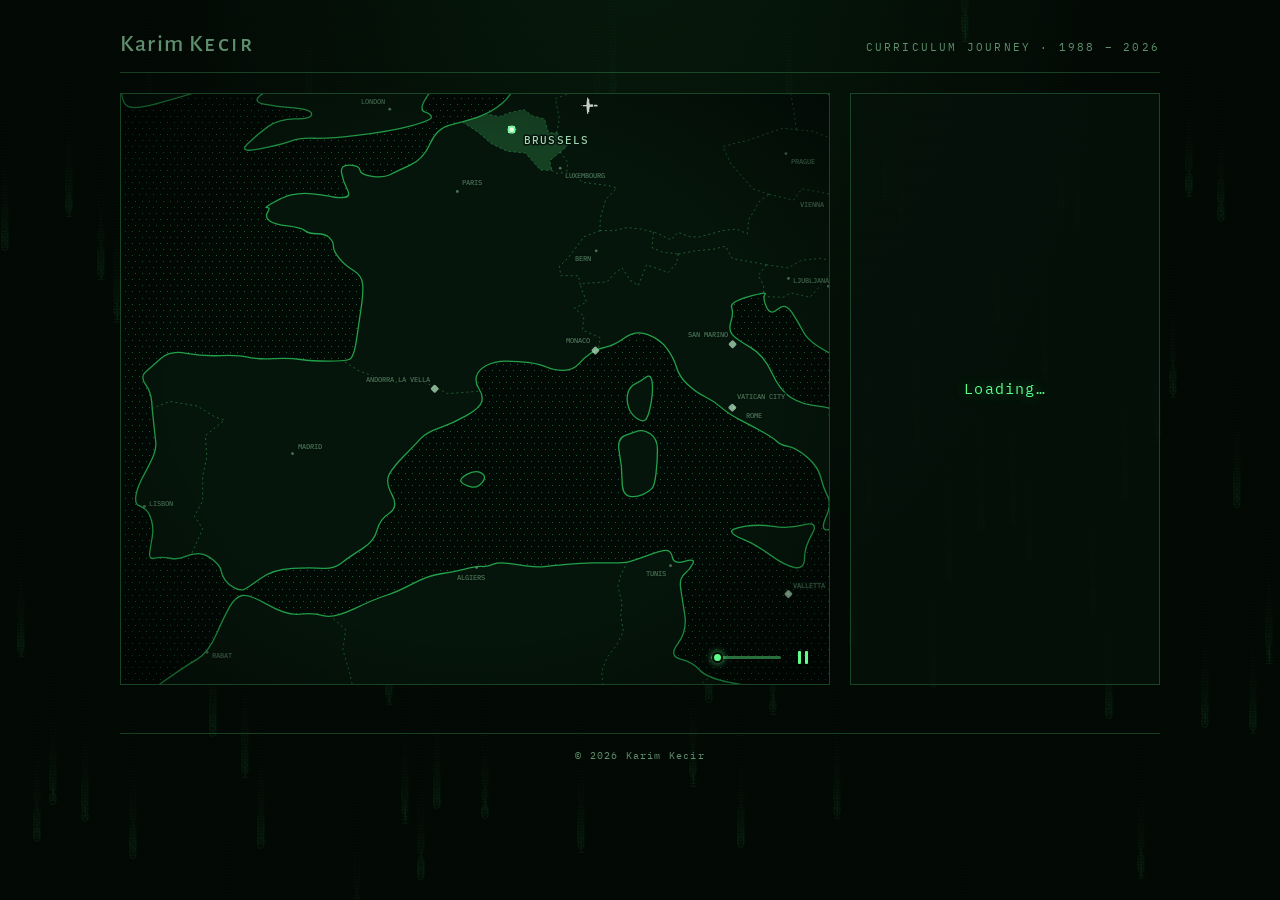
==== index.html @ 5666a42f "Added favicon" ====
<!DOCTYPE html>
<html lang="en">
<head>
  <meta charset="utf-8">
  <meta name="viewport" content="width=device-width, initial-scale=1, viewport-fit=cover">
  <meta name="theme-color" content="#030a05">
  <meta name="description" content="An animated curriculum journey through Karim Kecir's education and milestones.">
  <link rel="icon" type="image/svg+xml" href="favicon.ico">
  <title>Karim Kecir · Curriculum Journey</title>
  <link rel="preconnect" href="https://fonts.googleapis.com">
  <link rel="preconnect" href="https://fonts.gstatic.com" crossorigin>
  <link href="https://fonts.googleapis.com/css2?family=Alegreya+Sans+SC:wght@500&family=Alegreya+Sans:wght@500&family=IBM+Plex+Mono:wght@400;500&display=swap" rel="stylesheet">
  <link rel="stylesheet" href="index.css">
  <script src="index.js" defer></script>
</head>
<body>
<canvas id="matrix" aria-hidden="true"></canvas>
<div class="wrap">
  <header>
    <h1><span id="dr">Dr. </span>Karim K<span class="sc">ecir</span></h1>
    <div class="sub">Curriculum journey · 1988 – 2026</div>
  </header>
  <div class="grid">
    <div class="panel map">
      <canvas id="cv"></canvas>
      <input class="play-slider" id="playSlider" type="range" min="0" max="1000" value="0" aria-label="Animation position" title="Seek animation">
      <button class="pause-button" id="pauseButton" type="button" aria-label="Pause animation" title="Pause animation"><span></span><span></span></button>
      <button class="restart" id="restart" type="button" aria-label="Restart route animation" title="Restart animation">↻ Restart</button>
      <a id="algeriaLink" class="algeria-link" href="https://en.wikipedia.org/wiki/Algerian_Civil_War" target="_blank" rel="noopener noreferrer">Algerian Civil War (1992–2002) ↗</a>
      <a id="earthquakeLink" class="algeria-link" href="https://en.wikipedia.org/wiki/2003_Boumerd%C3%A8s_earthquake" target="_blank" rel="noopener noreferrer">2003 Boumerdès earthquake ↗</a>
      <a id="covidLink" class="algeria-link" href="https://en.wikipedia.org/wiki/COVID-19_pandemic" target="_blank" rel="noopener noreferrer">COVID-19 pandemic ↗</a>
      <div id="flash"></div>
      <div id="lvl"><span class="star" aria-hidden="true">✦</span><span class="b" id="lvb"></span></div>
    </div>
    <div class="panel route-panel" id="routePanel">
      <h2>Route</h2><ol id="it"></ol>
      <div id="milestoneSection" class="milestone-section empty"><h2>Milestones</h2><ol id="ms"></ol></div>
      <div id="telemetry" class="telemetry-section">
        <h2>Telemetry</h2>
        <div class="row"><span>POSITION</span><span id="pos"></span></div>
        <div class="row"><span>YEAR</span><span id="yr"></span></div>
        <div class="row"><span>LEVEL</span><span id="lvv"></span></div>
        <div class="row"><span>TRAVELLED</span><span id="fl"></span></div>
        <div class="bar"><i id="bar"></i></div>
      </div>
    </div>
  </div>
</div>
<footer class="site-footer">© <span id="copyright-year"></span> Karim Kecir</footer>
</body>
</html>
---- index.css ----
:root{
  color-scheme:dark;
  --bg:#030a05;--g:#5dff8a;--g2:#2fcf55;--dim:#1a7a36;
  --txt:#a9d9b5;--mute:#5f8f6c;--line:rgba(93,255,138,.22);
  --glow:0 0 10px rgba(93,255,138,.55);
  box-sizing:border-box;
  padding-top:env(safe-area-inset-top,0px);
  padding-bottom:env(safe-area-inset-bottom,0px)
}
*{box-sizing:border-box}
html{background:var(--bg)}
body{margin:0;min-height:100vh;color:var(--txt);font:13px/1.5 'IBM Plex Mono',ui-monospace,Menlo,Consolas,monospace;
  background:radial-gradient(ellipse at 50% -10%,rgba(47,207,85,.10),transparent 55%),var(--bg)}
body::before{content:"";position:fixed;inset:0;pointer-events:none;opacity:.5;
  background:repeating-linear-gradient(to bottom,rgba(255,255,255,.018) 0 1px,transparent 1px 3px)}
.wrap{position:relative;max-width:1080px;margin:0 auto;padding:32px 20px 48px}
header{display:flex;align-items:baseline;justify-content:space-between;gap:16px;flex-wrap:wrap;
  padding-bottom:16px;margin-bottom:20px;border-bottom:1px solid var(--line)}
h1{margin:0;font:500 24px/1 'Alegreya Sans',sans-serif;letter-spacing:.05em;color:var(--mute)}
h1 .sc{font-family:'Alegreya Sans SC',sans-serif;letter-spacing:.1em}
#dr{display:none}
#dr.on{display:inline;animation:fi .8s ease}
@keyframes fi{from{opacity:0}}
.sub{color:var(--mute);font-size:11px;letter-spacing:.2em;text-transform:uppercase}
.grid{display:grid;grid-template-columns:1fr 310px;gap:20px;align-items:start}
@media(max-width:840px){.grid{grid-template-columns:1fr}}
.panel{border:1px solid var(--line);background:rgba(6,18,10,.8);padding:12px 18px;min-height:0}
.grid>.panel:not(.map){height:calc((min(1040px,100vw - 40px) - 330px)*5/6)}
@media(max-width:840px){.grid>.panel:not(.map){height:auto}}
h2{margin:0 0 8px;font-weight:700;font-size:12px;letter-spacing:.16em;text-transform:uppercase;color:var(--mute)}
.panel h2:not(:first-child){margin-top:16px;padding-top:12px;border-top:1px solid var(--line)}
.milestone-section.empty{display:none}
.panel .milestone-section h2{margin:16px 0 8px;padding-top:12px;border-top:1px solid var(--line)}
.map{position:relative;aspect-ratio:6/5;padding:0;overflow:hidden}
.play-slider{position:absolute;z-index:5;right:48px;bottom:18px;width:70px;height:16px;margin:0;appearance:none;background:transparent;cursor:pointer}
.play-slider::-webkit-slider-runnable-track{height:3px;border-radius:2px;background:rgba(93,255,138,.42)}
.play-slider::-moz-range-track{height:3px;border-radius:2px;background:rgba(93,255,138,.42)}
.play-slider::-webkit-slider-thumb{appearance:none;width:11px;height:11px;margin-top:-4px;border:2px solid var(--bg);border-radius:50%;background:var(--g);box-shadow:0 0 7px rgba(93,255,138,.7)}
.play-slider::-moz-range-thumb{width:8px;height:8px;border:2px solid var(--bg);border-radius:50%;background:var(--g);box-shadow:0 0 7px rgba(93,255,138,.7)}
.pause-button{position:absolute;right:12px;bottom:12px;z-index:5;display:flex;align-items:center;justify-content:center;gap:4px;width:28px;height:28px;padding:0;border:0;background:transparent;color:var(--g);cursor:pointer}
.pause-button span{display:block;width:3px;height:13px;border-radius:1px;background:currentColor}
.pause-button.is-paused span:first-child{width:0;height:0;border-top:7px solid transparent;border-bottom:7px solid transparent;border-left:10px solid currentColor;border-radius:0;background:transparent}
.pause-button.is-paused span:last-child{display:none}
.pause-button:hover,.pause-button:focus-visible{color:#a9ffbf;outline:none}
.map canvas{position:absolute;inset:0;width:100%;height:100%}
.map::after{content:"";position:absolute;inset:0;z-index:1;pointer-events:none;
  background:radial-gradient(ellipse at center,transparent 60%,rgba(0,0,0,.5) 100%)}
ol{list-style:none;margin:0;padding:0}
#it{position:relative}
#it::before{content:"";position:absolute;left:3px;top:13px;bottom:13px;width:1px;background:var(--line)}
#it li{position:relative;z-index:0;display:grid;grid-template-columns:7px 40px 20px minmax(0,1fr) auto;align-items:center;gap:10px;height:26px;color:var(--mute);text-transform:uppercase;letter-spacing:.04em;cursor:pointer}
#it li:focus-visible{outline:1px solid var(--g);outline-offset:1px;color:var(--g)}
#ms li{display:grid;grid-template-columns:7px 40px minmax(0,1fr) 30px;align-items:center;gap:10px;height:26px;color:var(--mute);text-transform:uppercase;letter-spacing:.04em}
#it li[hidden],#ms li[hidden]{display:none}
#it li:not([hidden]),#ms li:not([hidden]){animation:rowReveal .35s ease-out both}
@keyframes rowReveal{from{opacity:0;transform:translateY(3px)}to{opacity:1;transform:translateY(0)}}
#it .planned-cancelled{position:relative;color:var(--mute)}
#it .planned-cancelled>*{position:relative;z-index:0}
#it .planned-cancelled::after{content:"";position:absolute;inset:3px 0;z-index:1;background:rgba(47,207,85,.18);pointer-events:none}
#it .planned-cancelled .city{text-decoration:line-through;text-decoration-color:var(--g);text-decoration-thickness:1px}
#ms li.done{color:var(--txt);background:linear-gradient(to bottom,transparent 0 2px,rgba(47,207,85,.22) 2px calc(100% - 2px),transparent calc(100% - 2px) 100%)}
#ms .city{white-space:nowrap}
#ms li .m{width:12px;height:14px;border:0;display:flex;align-items:center;justify-content:center;color:var(--dim);font-style:normal}
#ms li.done .m{background:transparent;border:0;box-shadow:none;animation:none}
#ms li .m::before{content:"☆";font-size:13px;line-height:1}
#ms li.done .m::before{content:"★";color:var(--g2)}
li .m{width:7px;height:7px;border:1px solid var(--dim)}
li .y{font-variant-numeric:tabular-nums}
li .km{font-size:12px;color:var(--dim);font-variant-numeric:tabular-nums}
li.done{color:var(--mute)}
li.done .m{background:var(--g2);border-color:var(--g2)}
li.done .km{color:var(--mute)}
li.cur{color:var(--g)}
li.cur .km{color:var(--g2)}
li.cur .m{background:var(--g);border-color:var(--g);box-shadow:var(--glow);animation:bl 1s steps(2) infinite}
@keyframes bl{50%{opacity:.35}}
.row{display:flex;justify-content:space-between;height:26px;align-items:center}
#routePanel.waiting-for-birth{position:relative;display:flex;align-items:center;justify-content:center;min-height:320px}
#routePanel.waiting-for-birth>*{display:none!important}
#routePanel.waiting-for-birth::after{content:'Loading…';color:var(--g);font:400 15px/1.5 'IBM Plex Mono',ui-monospace,Menlo,Consolas,monospace;letter-spacing:.08em;text-shadow:0 0 14px rgba(93,255,138,.45)}
.panel .telemetry-section h2{margin:16px 0 8px;padding-top:12px;border-top:1px solid var(--line)}
.row span:first-child{color:var(--mute);letter-spacing:.12em;font-size:11px}
.row span:last-child{color:var(--g);font:400 12px/1.5 'IBM Plex Mono',ui-monospace,Menlo,Consolas,monospace;font-variant-numeric:tabular-nums}
.bar{height:3px;margin-top:8px;background:var(--line)}
.bar i{display:block;height:100%;width:0;background:var(--g);box-shadow:var(--glow)}
#flash{position:absolute;inset:0;z-index:2;background:var(--g);opacity:0;pointer-events:none}
#flash.show{animation:fl .6s ease-out}
@keyframes fl{from{opacity:.25}to{opacity:0}}
#lvl{position:absolute;left:50%;top:16%;z-index:3;display:flex;align-items:center;gap:7px;opacity:0;pointer-events:none;white-space:nowrap;text-shadow:0 0 8px rgba(93,255,138,.7)}
#lvl .star{color:var(--g);font-size:13px}
#lvl .b{font-size:11px;letter-spacing:.12em;text-transform:uppercase;color:var(--txt)}
#lvl.show{animation:lv 2.8s ease forwards}
@keyframes lv{0%{opacity:0;transform:translateY(2px)}6%{opacity:1;transform:translateY(-29px)}72%{opacity:1;transform:translateY(-33px)}100%{opacity:0;transform:translateY(-39px)}}

#matrix{position:fixed;inset:0;width:100%;height:100%;z-index:0;pointer-events:none;opacity:.12}
.wrap,.site-footer{z-index:1}
.site-footer{position:relative;max-width:1080px;margin:0 auto;padding:0 20px 24px;color:var(--mute);font-size:10px;letter-spacing:.12em;text-align:center}
.site-footer::before{content:"";display:block;height:1px;margin:0 0 14px;background:var(--line)}.restart{display:none;position:absolute;top:10px;right:10px;z-index:4;border:1px solid var(--line);padding:6px 10px;background:rgba(3,10,5,.88);color:var(--g);font:11px 'IBM Plex Mono',monospace;letter-spacing:.08em;cursor:pointer}
.restart.visible{display:block}.restart:hover,.restart:focus-visible{border-color:var(--g);box-shadow:var(--glow);outline:none}
.algeria-link{display:none;position:absolute;left:12px;bottom:12px;z-index:6;color:#d8ffe2;font-size:11px;letter-spacing:.03em;text-decoration:underline;text-underline-offset:2px;text-shadow:0 1px 4px #030a05;white-space:nowrap}
.algeria-link.active{display:block;animation:algeriaFlash .9s steps(2,end) infinite}
.algeria-link:hover,.algeria-link:focus-visible{color:var(--g);outline:none}
@keyframes algeriaFlash{50%{color:var(--g)}}
.flag{position:relative;display:block;width:20px;height:14px;overflow:hidden;border:1px solid var(--dim);opacity:.85}
.flag-be{background:linear-gradient(90deg,#030704 0 33.33%,#39e46a 33.33% 66.66%,#2a9b4b 66.66%)}
.flag-fr{background:linear-gradient(90deg,#030704 0 33.33%,#e8f4eb 33.33% 66.66%,#2a9b4b 66.66%)}
.flag-it{background:linear-gradient(90deg,#145c2a 0 33.33%,#e8f4eb 33.33% 66.66%,#2a9b4b 66.66%)}
.flag-es{background:linear-gradient(180deg,#030704 0 25%,#39e46a 25% 75%,#030704 75%)}
.grad-cap{display:block;width:24px;height:20px;overflow:visible;opacity:0;transform:scale(.7);transition:opacity .25s ease,transform .25s ease;shape-rendering:geometricPrecision}
#ms li.done .grad-cap{opacity:1;transform:scale(1)}
.master-cap .cap-board{fill:#06120a;stroke:var(--mute);stroke-width:1.2}
.master-cap .cap-base{fill:#06120a;stroke:var(--mute);stroke-width:1.1;stroke-linejoin:round}
.master-cap .cap-tassel{fill:none;stroke:var(--mute);stroke-width:1.2;stroke-linecap:round;stroke-linejoin:round}
.master-cap .cap-tassel circle{fill:var(--mute)}
.phd-cap .cap-board{fill:#06120a;stroke:var(--mute);stroke-width:1.25;stroke-linejoin:round}
.phd-cap .cap-base{fill:#06120a;stroke:var(--mute);stroke-width:1.1;stroke-linejoin:round}
.phd-cap .cap-tassel{fill:none;stroke:var(--mute);stroke-width:1.2;stroke-linecap:round;stroke-linejoin:round}
.phd-cap .cap-tassel circle{fill:var(--mute)}
.flag-dz{background:linear-gradient(90deg,#145c2a 0 50%,#e8f4eb 50%)}
.flag-dz::before{content:"";position:absolute;left:50%;top:50%;width:7px;height:7px;border:2px solid #2a9b4b;border-right-color:transparent;border-radius:50%;transform:translate(-62%,-50%)}
.flag-dz::after{content:"✦";position:absolute;left:50%;top:50%;color:#2a9b4b;font:8px/1 sans-serif;transform:translate(-50%,-50%)}
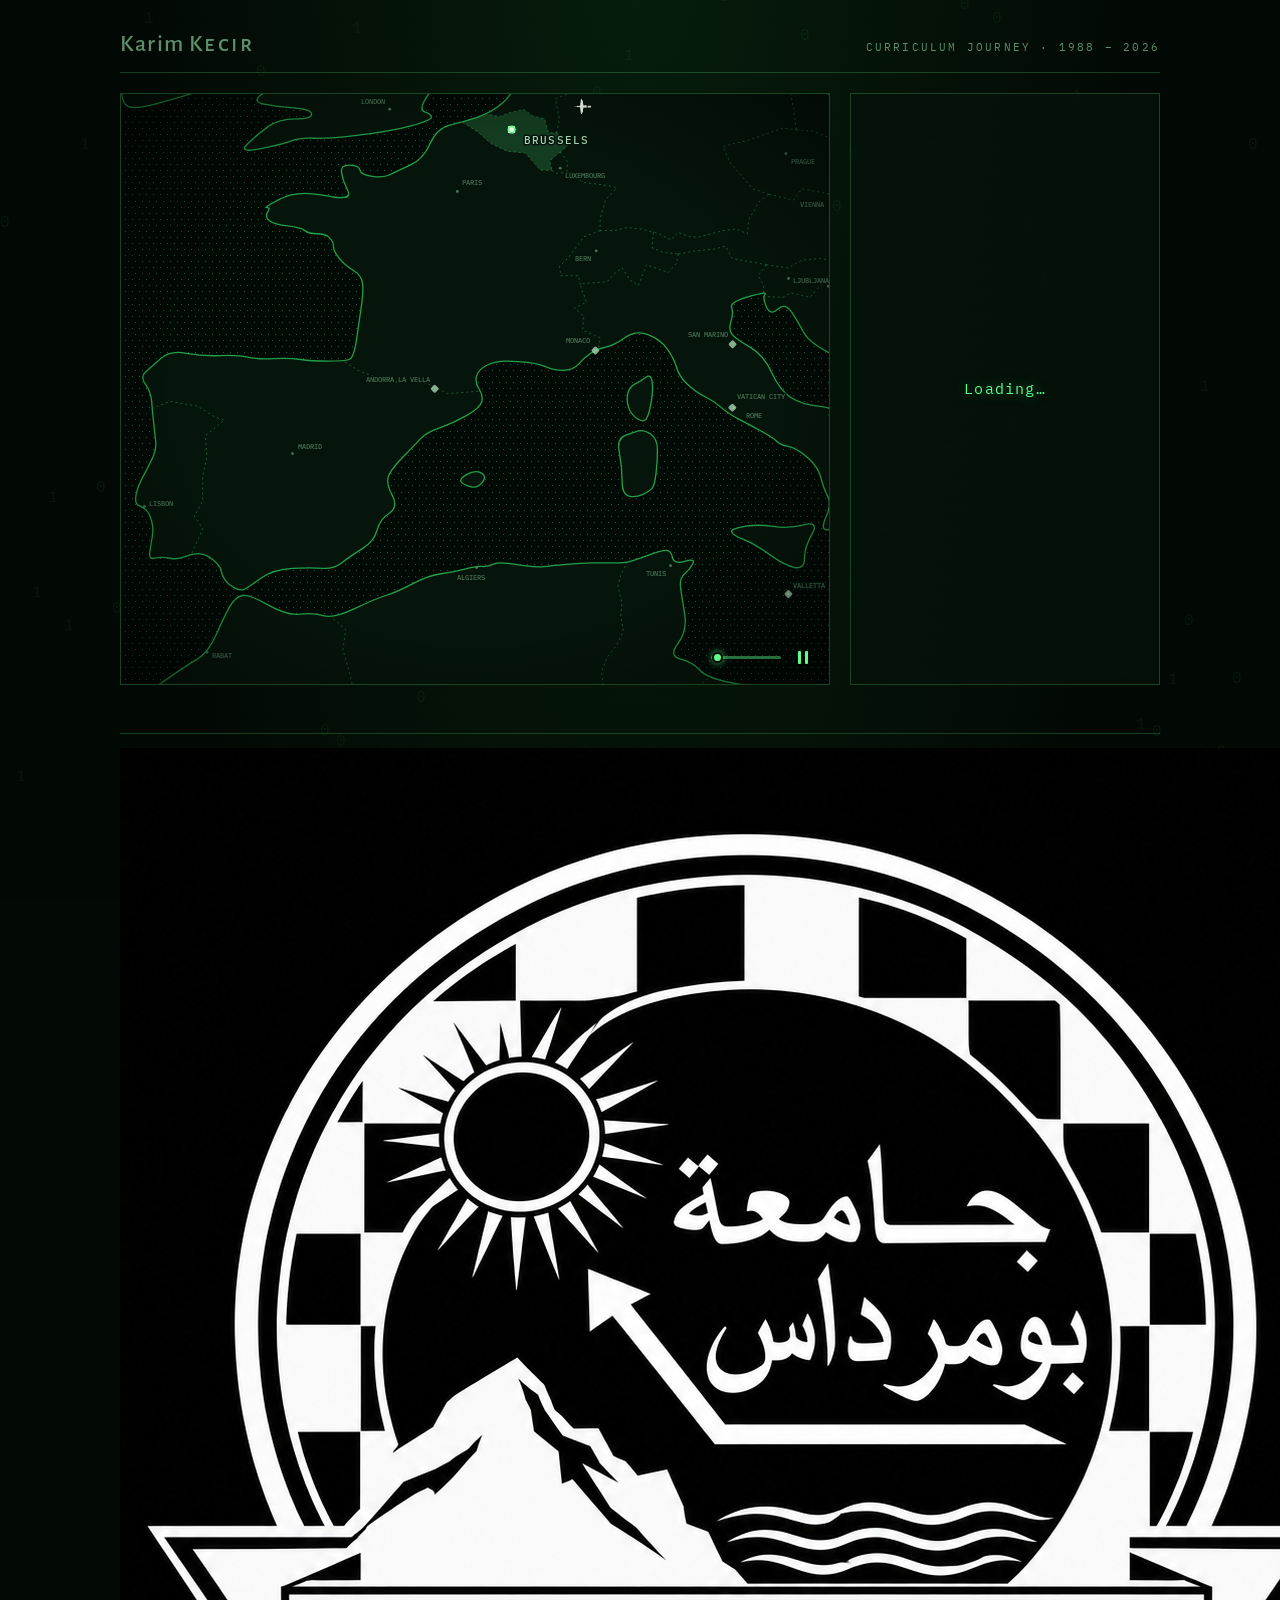
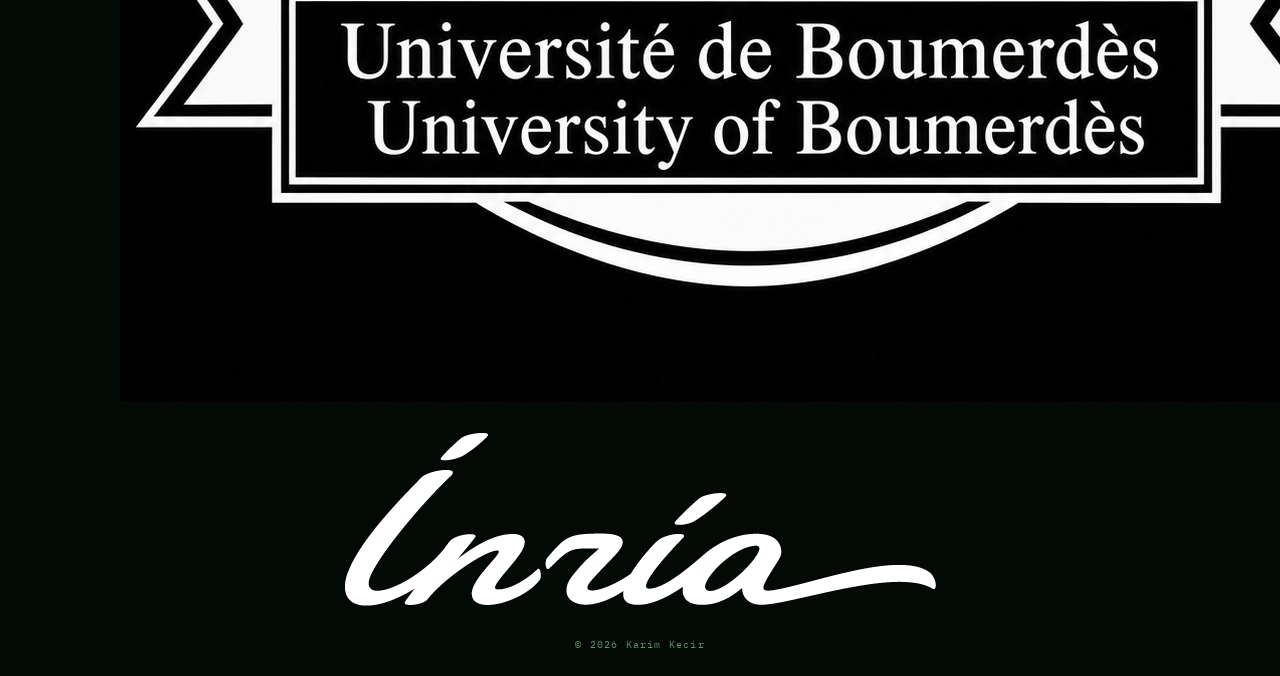
==== commit a63daaac: "Add UMBB and INR logos to footer" ====
--- a/index.html
+++ b/index.html
@@ -46,6 +46,6 @@
     </div>
   </div>
 </div>
-<footer class="site-footer">© <span id="copyright-year"></span> Karim Kecir</footer>
+<footer class="site-footer"><div class="footer-logos" aria-label="Affiliations"><img src="img/logos/umbb_wb.png" alt="UMBB" loading="lazy"><img src="img/logos/inr_logo_blanc.png" alt="INR" loading="lazy"></div><div class="footer-copyright">© <span id="copyright-year"></span> Karim Kecir</div></footer>
 </body>
 </html>
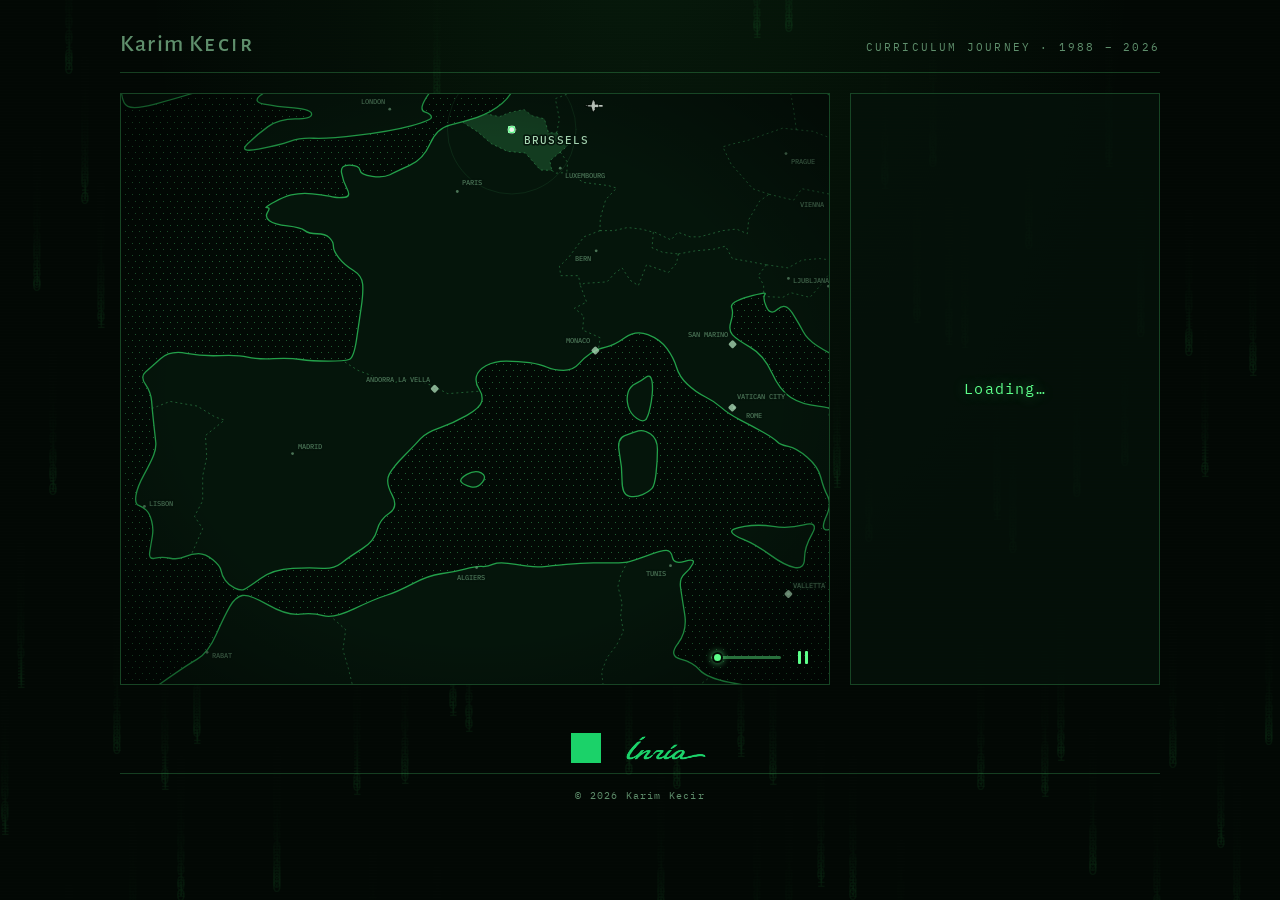
==== commit 6d19510f: "Move linked affiliation logos above footer separator" ====
--- a/index.html
+++ b/index.html
@@ -46,6 +46,14 @@
     </div>
   </div>
 </div>
-<footer class="site-footer"><div class="footer-logos" aria-label="Affiliations"><img src="img/logos/umbb_wb.png" alt="UMBB" loading="lazy"><img src="img/logos/inr_logo_blanc.png" alt="INR" loading="lazy"></div><div class="footer-copyright">© <span id="copyright-year"></span> Karim Kecir</div></footer>
+<div class="footer-logos" aria-label="Affiliations">
+  <a href="https://www.univ-boumerdes.dz" target="_blank" rel="noopener noreferrer" aria-label="University of Boumerdès">
+    <img src="img/logos/umbb_bw.png" alt="University of Boumerdès" loading="lazy">
+  </a>
+  <a href="https://www.inria.fr/" target="_blank" rel="noopener noreferrer" aria-label="Inria">
+    <img src="img/logos/inr_logo_blanc.png" alt="Inria" loading="lazy">
+  </a>
+</div>
+<footer class="site-footer"><div class="footer-copyright">© <span id="copyright-year"></span> Karim Kecir</div></footer>
 </body>
-</html>
+</html>
--- a/index.css
+++ b/index.css
@@ -95,7 +95,11 @@
 #matrix{position:fixed;inset:0;width:100%;height:100%;z-index:0;pointer-events:none;opacity:.12}
 .wrap,.site-footer{z-index:1}
 .site-footer{position:relative;max-width:1080px;margin:0 auto;padding:0 20px 24px;color:var(--mute);font-size:10px;letter-spacing:.12em;text-align:center}
-.site-footer::before{content:"";display:block;height:1px;margin:0 0 14px;background:var(--line)}.restart{display:none;position:absolute;top:10px;right:10px;z-index:4;border:1px solid var(--line);padding:6px 10px;background:rgba(3,10,5,.88);color:var(--g);font:11px 'IBM Plex Mono',monospace;letter-spacing:.08em;cursor:pointer}
+.site-footer::before{content:"";display:block;height:1px;margin:0 0 14px;background:var(--line)}
+.footer-logos{display:flex;align-items:center;justify-content:center;gap:22px;margin:0 0 10px}
+.footer-logos img{display:block;width:auto;height:30px;max-width:88px;object-fit:contain;filter:brightness(0) saturate(100%) invert(85%) sepia(31%) saturate(1134%) hue-rotate(76deg) brightness(101%) contrast(102%);opacity:.82}
+.footer-copyright{color:var(--mute)}
+@media(max-width:480px){.footer-logos{gap:18px}.footer-logos img{height:26px;max-width:76px}}.restart{display:none;position:absolute;top:10px;right:10px;z-index:4;border:1px solid var(--line);padding:6px 10px;background:rgba(3,10,5,.88);color:var(--g);font:11px 'IBM Plex Mono',monospace;letter-spacing:.08em;cursor:pointer}
 .restart.visible{display:block}.restart:hover,.restart:focus-visible{border-color:var(--g);box-shadow:var(--glow);outline:none}
 .algeria-link{display:none;position:absolute;left:12px;bottom:12px;z-index:6;color:#d8ffe2;font-size:11px;letter-spacing:.03em;text-decoration:underline;text-underline-offset:2px;text-shadow:0 1px 4px #030a05;white-space:nowrap}
 .algeria-link.active{display:block;animation:algeriaFlash .9s steps(2,end) infinite}
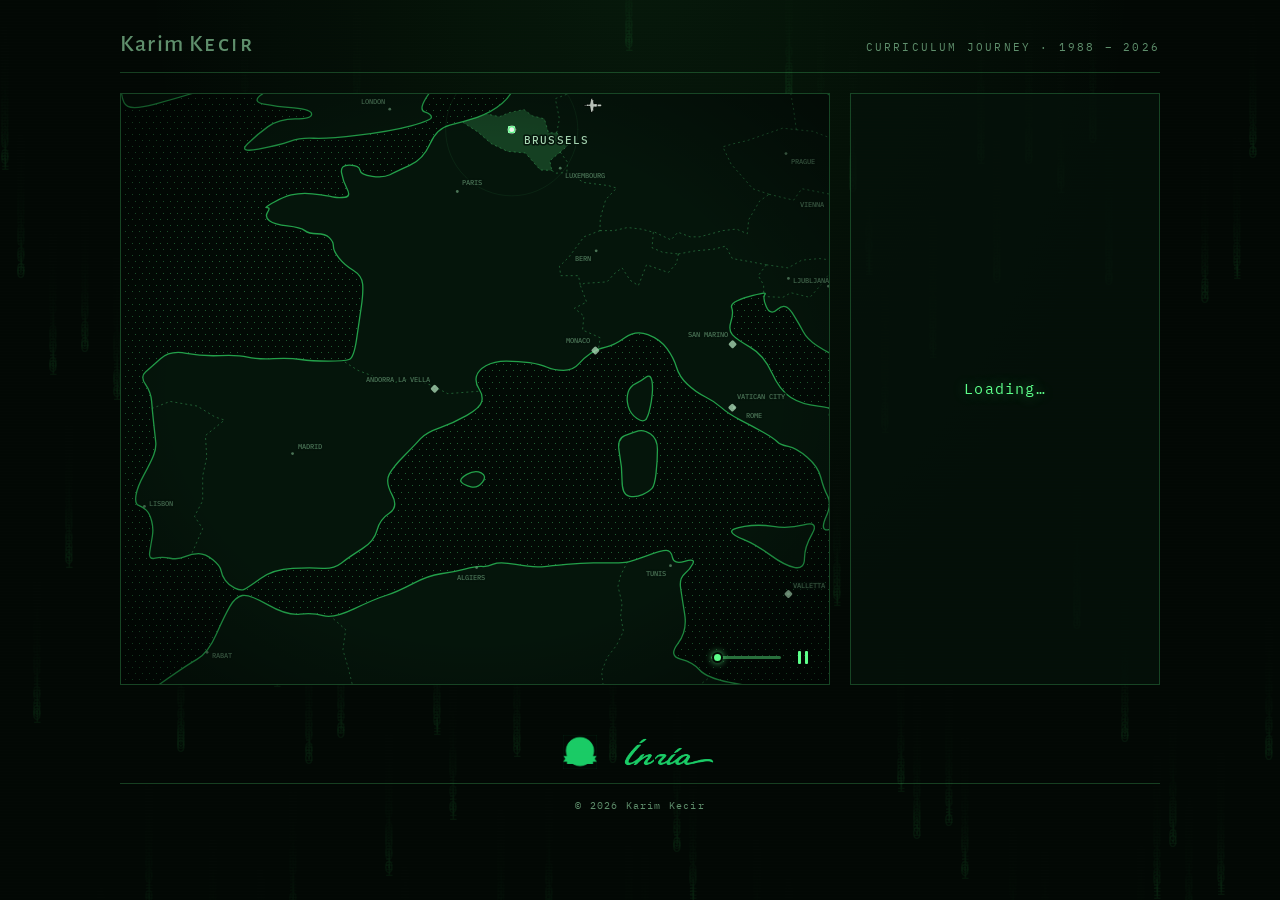
==== commit 58972c71: "Use white-on-black UMBB mark for selective green treatment" ====
--- a/index.html
+++ b/index.html
@@ -48,7 +48,7 @@
 </div>
 <div class="footer-logos" aria-label="Affiliations">
   <a href="https://www.univ-boumerdes.dz" target="_blank" rel="noopener noreferrer" aria-label="University of Boumerdès">
-    <img src="img/logos/umbb_bw.png" alt="University of Boumerdès" loading="lazy">
+    <img class="umbb-logo" src="img/logos/umbb_wb.png" alt="University of Boumerdès" loading="lazy">
   </a>
   <a href="https://www.inria.fr/" target="_blank" rel="noopener noreferrer" aria-label="Inria">
     <img src="img/logos/inr_logo_blanc.png" alt="Inria" loading="lazy">
--- a/index.css
+++ b/index.css
@@ -94,12 +94,14 @@
 
 #matrix{position:fixed;inset:0;width:100%;height:100%;z-index:0;pointer-events:none;opacity:.12}
 .wrap,.site-footer{z-index:1}
+.footer-logos{position:relative;z-index:1;display:flex;align-items:center;justify-content:center;gap:24px;max-width:1080px;margin:0 auto 12px;padding:0 20px}
+.footer-logos a{display:flex;align-items:center;justify-content:center;min-height:38px;opacity:.9;transition:opacity .2s ease}
+.footer-logos a:hover,.footer-logos a:focus-visible{opacity:1;outline:1px solid var(--g);outline-offset:4px}
+.footer-logos img{display:block;width:auto;height:34px;max-width:120px;object-fit:contain;filter:brightness(0) saturate(100%) invert(85%) sepia(31%) saturate(1134%) hue-rotate(76deg) brightness(101%) contrast(102%);opacity:.88}
 .site-footer{position:relative;max-width:1080px;margin:0 auto;padding:0 20px 24px;color:var(--mute);font-size:10px;letter-spacing:.12em;text-align:center}
 .site-footer::before{content:"";display:block;height:1px;margin:0 0 14px;background:var(--line)}
-.footer-logos{display:flex;align-items:center;justify-content:center;gap:22px;margin:0 0 10px}
-.footer-logos img{display:block;width:auto;height:30px;max-width:88px;object-fit:contain;filter:brightness(0) saturate(100%) invert(85%) sepia(31%) saturate(1134%) hue-rotate(76deg) brightness(101%) contrast(102%);opacity:.82}
 .footer-copyright{color:var(--mute)}
-@media(max-width:480px){.footer-logos{gap:18px}.footer-logos img{height:26px;max-width:76px}}.restart{display:none;position:absolute;top:10px;right:10px;z-index:4;border:1px solid var(--line);padding:6px 10px;background:rgba(3,10,5,.88);color:var(--g);font:11px 'IBM Plex Mono',monospace;letter-spacing:.08em;cursor:pointer}
+@media(max-width:480px){.footer-logos{gap:18px}.footer-logos img{height:29px;max-width:105px}}.restart{display:none;position:absolute;top:10px;right:10px;z-index:4;border:1px solid var(--line);padding:6px 10px;background:rgba(3,10,5,.88);color:var(--g);font:11px 'IBM Plex Mono',monospace;letter-spacing:.08em;cursor:pointer}
 .restart.visible{display:block}.restart:hover,.restart:focus-visible{border-color:var(--g);box-shadow:var(--glow);outline:none}
 .algeria-link{display:none;position:absolute;left:12px;bottom:12px;z-index:6;color:#d8ffe2;font-size:11px;letter-spacing:.03em;text-decoration:underline;text-underline-offset:2px;text-shadow:0 1px 4px #030a05;white-space:nowrap}
 .algeria-link.active{display:block;animation:algeriaFlash .9s steps(2,end) infinite}
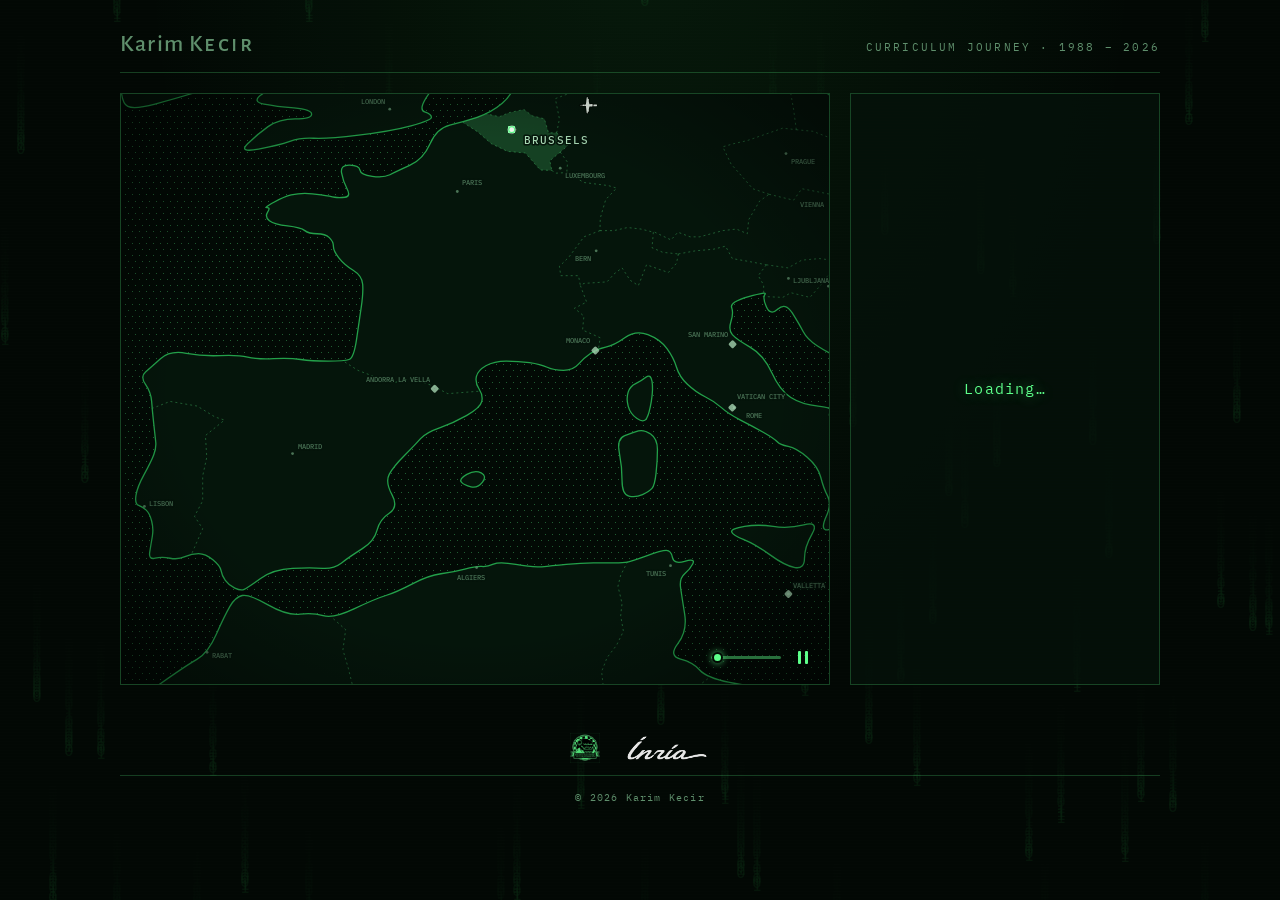
==== commit 52421f82: "Apply selective UMBB logo recoloring" ====
--- a/index.html
+++ b/index.html
@@ -47,7 +47,7 @@
   </div>
 </div>
 <div class="footer-logos" aria-label="Affiliations">
-  <a href="https://www.univ-boumerdes.dz" target="_blank" rel="noopener noreferrer" aria-label="University of Boumerdès">
+  <a class="umbb-link" href="https://www.univ-boumerdes.dz" target="_blank" rel="noopener noreferrer" aria-label="University of Boumerdès">
     <img class="umbb-logo" src="img/logos/umbb_wb.png" alt="University of Boumerdès" loading="lazy">
   </a>
   <a href="https://www.inria.fr/" target="_blank" rel="noopener noreferrer" aria-label="Inria">
--- a/index.css
+++ b/index.css
@@ -95,13 +95,16 @@
 #matrix{position:fixed;inset:0;width:100%;height:100%;z-index:0;pointer-events:none;opacity:.12}
 .wrap,.site-footer{z-index:1}
 .footer-logos{position:relative;z-index:1;display:flex;align-items:center;justify-content:center;gap:24px;max-width:1080px;margin:0 auto 12px;padding:0 20px}
-.footer-logos a{display:flex;align-items:center;justify-content:center;min-height:38px;opacity:.9;transition:opacity .2s ease}
+.footer-logos a{display:flex;align-items:center;justify-content:center;min-height:30px;opacity:.9;transition:opacity .2s ease}
 .footer-logos a:hover,.footer-logos a:focus-visible{opacity:1;outline:1px solid var(--g);outline-offset:4px}
-.footer-logos img{display:block;width:auto;height:34px;max-width:120px;object-fit:contain;filter:brightness(0) saturate(100%) invert(85%) sepia(31%) saturate(1134%) hue-rotate(76deg) brightness(101%) contrast(102%);opacity:.88}
+.footer-logos img{display:block;width:auto;height:30px;max-width:105px;object-fit:contain}
+.footer-logos .umbb-link{position:relative;isolation:isolate}
+.footer-logos .umbb-link::before{content:"";position:absolute;inset:0;z-index:-1;background:var(--g);mask-image:url("img/logos/umbb_wb.png");mask-mode:alpha;mask-repeat:no-repeat;mask-position:center;mask-size:contain}
+.footer-logos .umbb-logo{mix-blend-mode:multiply}
 .site-footer{position:relative;max-width:1080px;margin:0 auto;padding:0 20px 24px;color:var(--mute);font-size:10px;letter-spacing:.12em;text-align:center}
 .site-footer::before{content:"";display:block;height:1px;margin:0 0 14px;background:var(--line)}
 .footer-copyright{color:var(--mute)}
-@media(max-width:480px){.footer-logos{gap:18px}.footer-logos img{height:29px;max-width:105px}}.restart{display:none;position:absolute;top:10px;right:10px;z-index:4;border:1px solid var(--line);padding:6px 10px;background:rgba(3,10,5,.88);color:var(--g);font:11px 'IBM Plex Mono',monospace;letter-spacing:.08em;cursor:pointer}
+@media(max-width:480px){.footer-logos{gap:18px}.footer-logos img{height:24px;max-width:90px}}.restart{display:none;position:absolute;top:10px;right:10px;z-index:4;border:1px solid var(--line);padding:6px 10px;background:rgba(3,10,5,.88);color:var(--g);font:11px 'IBM Plex Mono',monospace;letter-spacing:.08em;cursor:pointer}
 .restart.visible{display:block}.restart:hover,.restart:focus-visible{border-color:var(--g);box-shadow:var(--glow);outline:none}
 .algeria-link{display:none;position:absolute;left:12px;bottom:12px;z-index:6;color:#d8ffe2;font-size:11px;letter-spacing:.03em;text-decoration:underline;text-underline-offset:2px;text-shadow:0 1px 4px #030a05;white-space:nowrap}
 .algeria-link.active{display:block;animation:algeriaFlash .9s steps(2,end) infinite}
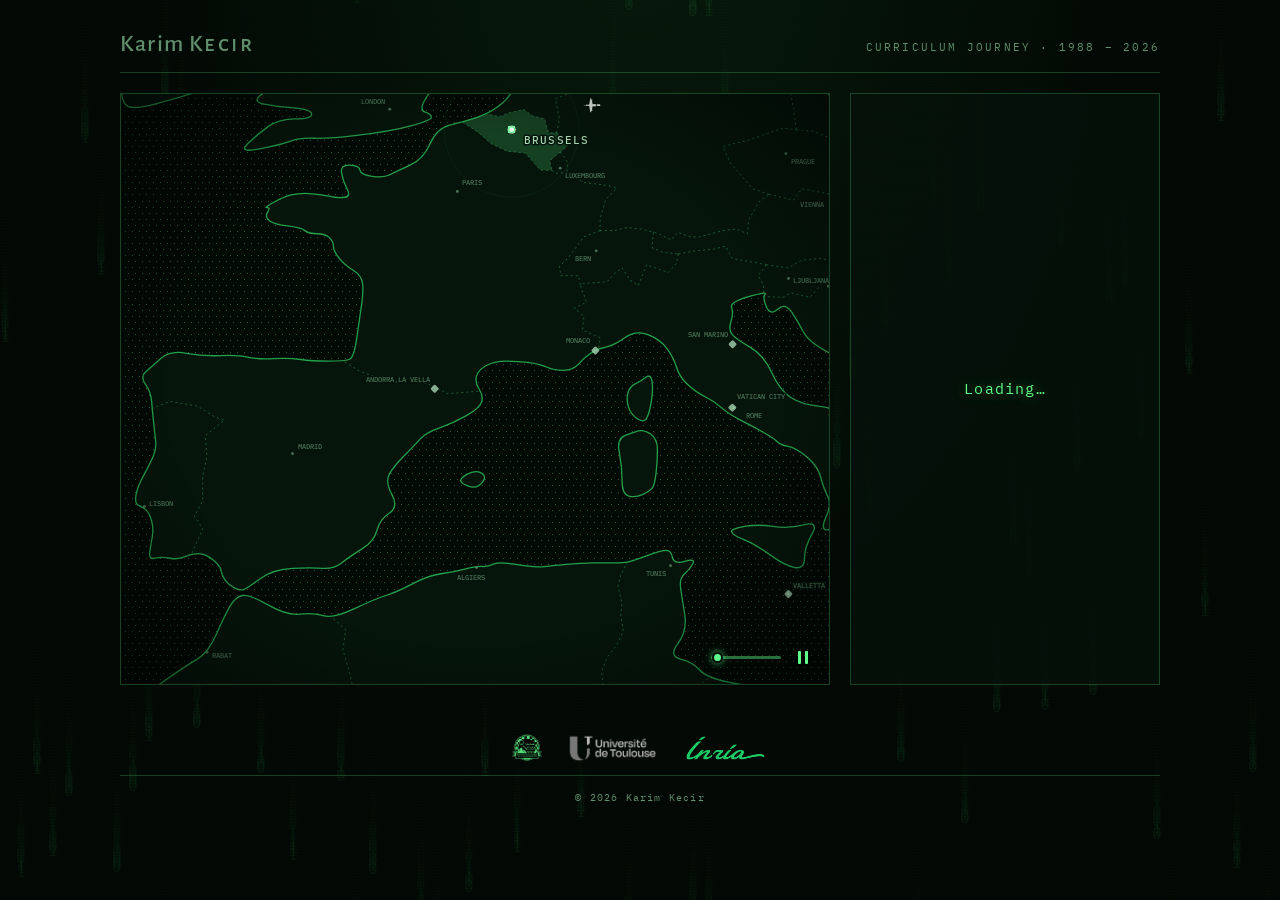
==== commit 6ce17b6e: "Add linked Université de Toulouse logo" ====
--- a/index.html
+++ b/index.html
@@ -50,6 +50,9 @@
   <a class="umbb-link" href="https://www.univ-boumerdes.dz" target="_blank" rel="noopener noreferrer" aria-label="University of Boumerdès">
     <img class="umbb-logo" src="img/logos/umbb_wb.png" alt="University of Boumerdès" loading="lazy">
   </a>
+  <a href="https://www.utoulouse.fr/" target="_blank" rel="noopener noreferrer" aria-label="Université de Toulouse">
+    <img src="img/logos/univ_toulouse.png" alt="Université de Toulouse" loading="lazy">
+  </a>
   <a href="https://www.inria.fr/" target="_blank" rel="noopener noreferrer" aria-label="Inria">
     <img src="img/logos/inr_logo_blanc.png" alt="Inria" loading="lazy">
   </a>
--- a/index.css
+++ b/index.css
@@ -101,6 +101,7 @@
 .footer-logos .umbb-link{position:relative;isolation:isolate}
 .footer-logos .umbb-link::before{content:"";position:absolute;inset:0;z-index:-1;background:var(--g);mask-image:url("img/logos/umbb_wb.png");mask-mode:alpha;mask-repeat:no-repeat;mask-position:center;mask-size:contain}
 .footer-logos .umbb-logo{mix-blend-mode:multiply}
+.footer-logos a[href^="https://www.inria.fr"] img{filter:brightness(0) saturate(100%) invert(85%) sepia(31%) saturate(1134%) hue-rotate(76deg) brightness(101%) contrast(102%);opacity:.88}
 .site-footer{position:relative;max-width:1080px;margin:0 auto;padding:0 20px 24px;color:var(--mute);font-size:10px;letter-spacing:.12em;text-align:center}
 .site-footer::before{content:"";display:block;height:1px;margin:0 0 14px;background:var(--line)}
 .footer-copyright{color:var(--mute)}
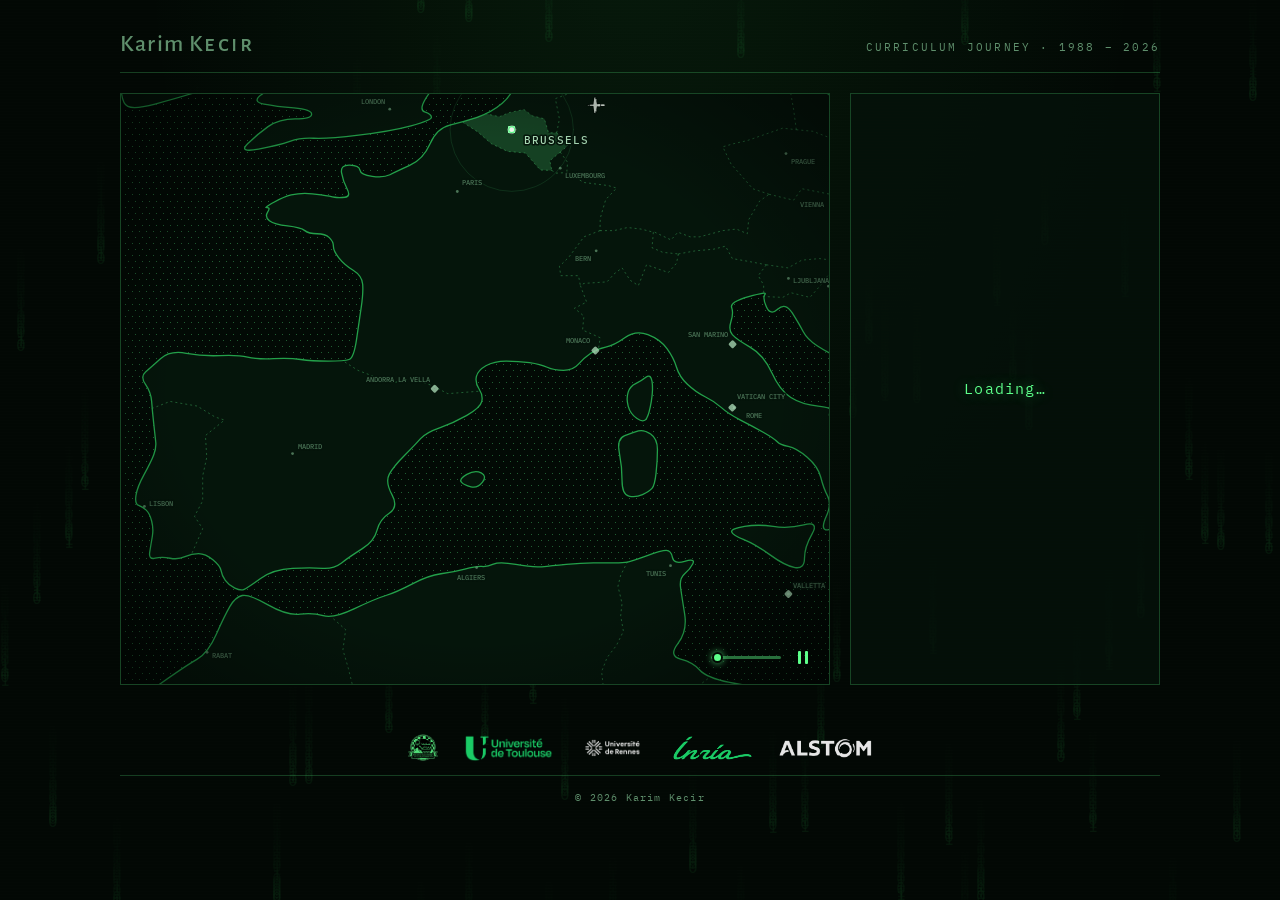
==== commit 56793d3e: "Add Rennes and Alstom logos in requested order" ====
--- a/index.html
+++ b/index.html
@@ -53,8 +53,14 @@
   <a href="https://www.utoulouse.fr/" target="_blank" rel="noopener noreferrer" aria-label="Université de Toulouse">
     <img src="img/logos/univ_toulouse.png" alt="Université de Toulouse" loading="lazy">
   </a>
+  <a href="https://www.univ-rennes.fr/" target="_blank" rel="noopener noreferrer" aria-label="Université de Rennes">
+    <img src="img/logos/univ_rennes_wb.png" alt="Université de Rennes" loading="lazy">
+  </a>
   <a href="https://www.inria.fr/" target="_blank" rel="noopener noreferrer" aria-label="Inria">
     <img src="img/logos/inr_logo_blanc.png" alt="Inria" loading="lazy">
+  </a>
+  <a href="https://www.alstom.com/" target="_blank" rel="noopener noreferrer" aria-label="Alstom">
+    <img src="img/logos/alstom_wb.png" alt="Alstom" loading="lazy">
   </a>
 </div>
 <footer class="site-footer"><div class="footer-copyright">© <span id="copyright-year"></span> Karim Kecir</div></footer>
--- a/index.css
+++ b/index.css
@@ -101,6 +101,7 @@
 .footer-logos .umbb-link{position:relative;isolation:isolate}
 .footer-logos .umbb-link::before{content:"";position:absolute;inset:0;z-index:-1;background:var(--g);mask-image:url("img/logos/umbb_wb.png");mask-mode:alpha;mask-repeat:no-repeat;mask-position:center;mask-size:contain}
 .footer-logos .umbb-logo{mix-blend-mode:multiply}
+.footer-logos a[href^="https://www.utoulouse.fr"] img{filter:brightness(0) saturate(100%) invert(85%) sepia(31%) saturate(1134%) hue-rotate(76deg) brightness(101%) contrast(102%);opacity:.88}
 .footer-logos a[href^="https://www.inria.fr"] img{filter:brightness(0) saturate(100%) invert(85%) sepia(31%) saturate(1134%) hue-rotate(76deg) brightness(101%) contrast(102%);opacity:.88}
 .site-footer{position:relative;max-width:1080px;margin:0 auto;padding:0 20px 24px;color:var(--mute);font-size:10px;letter-spacing:.12em;text-align:center}
 .site-footer::before{content:"";display:block;height:1px;margin:0 0 14px;background:var(--line)}
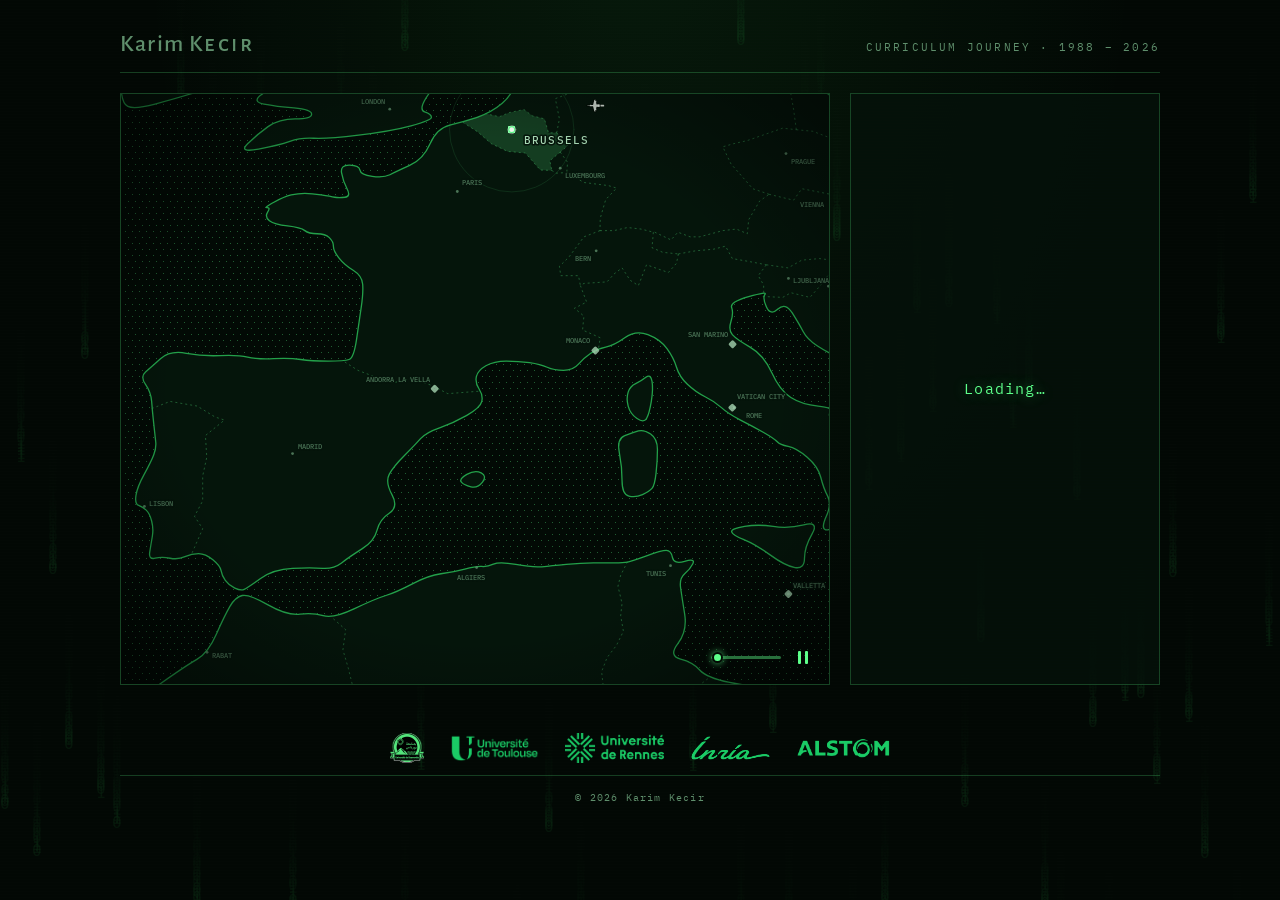
==== commit 5562d0cf: "Use simplified UMBB footer logo" ====
--- a/index.html
+++ b/index.html
@@ -48,7 +48,7 @@
 </div>
 <div class="footer-logos" aria-label="Affiliations">
   <a class="umbb-link" href="https://www.univ-boumerdes.dz" target="_blank" rel="noopener noreferrer" aria-label="University of Boumerdès">
-    <img class="umbb-logo" src="img/logos/umbb_wb.png" alt="University of Boumerdès" loading="lazy">
+    <img class="umbb-logo" src="img/logos/umbb_wb_simple.png" alt="University of Boumerdès" loading="lazy">
   </a>
   <a href="https://www.utoulouse.fr/" target="_blank" rel="noopener noreferrer" aria-label="Université de Toulouse">
     <img src="img/logos/univ_toulouse.png" alt="Université de Toulouse" loading="lazy">
--- a/index.css
+++ b/index.css
@@ -102,6 +102,7 @@
 .footer-logos .umbb-link::before{content:"";position:absolute;inset:0;z-index:-1;background:var(--g);mask-image:url("img/logos/umbb_wb.png");mask-mode:alpha;mask-repeat:no-repeat;mask-position:center;mask-size:contain}
 .footer-logos .umbb-logo{mix-blend-mode:multiply}
 .footer-logos a[href^="https://www.utoulouse.fr"] img{filter:brightness(0) saturate(100%) invert(85%) sepia(31%) saturate(1134%) hue-rotate(76deg) brightness(101%) contrast(102%);opacity:.88}
+.footer-logos a[href^="https://www.univ-rennes.fr"] img,.footer-logos a[href^="https://www.alstom.com"] img{filter:brightness(0) saturate(100%) invert(85%) sepia(31%) saturate(1134%) hue-rotate(76deg) brightness(101%) contrast(102%);opacity:.88}
 .footer-logos a[href^="https://www.inria.fr"] img{filter:brightness(0) saturate(100%) invert(85%) sepia(31%) saturate(1134%) hue-rotate(76deg) brightness(101%) contrast(102%);opacity:.88}
 .site-footer{position:relative;max-width:1080px;margin:0 auto;padding:0 20px 24px;color:var(--mute);font-size:10px;letter-spacing:.12em;text-align:center}
 .site-footer::before{content:"";display:block;height:1px;margin:0 0 14px;background:var(--line)}
